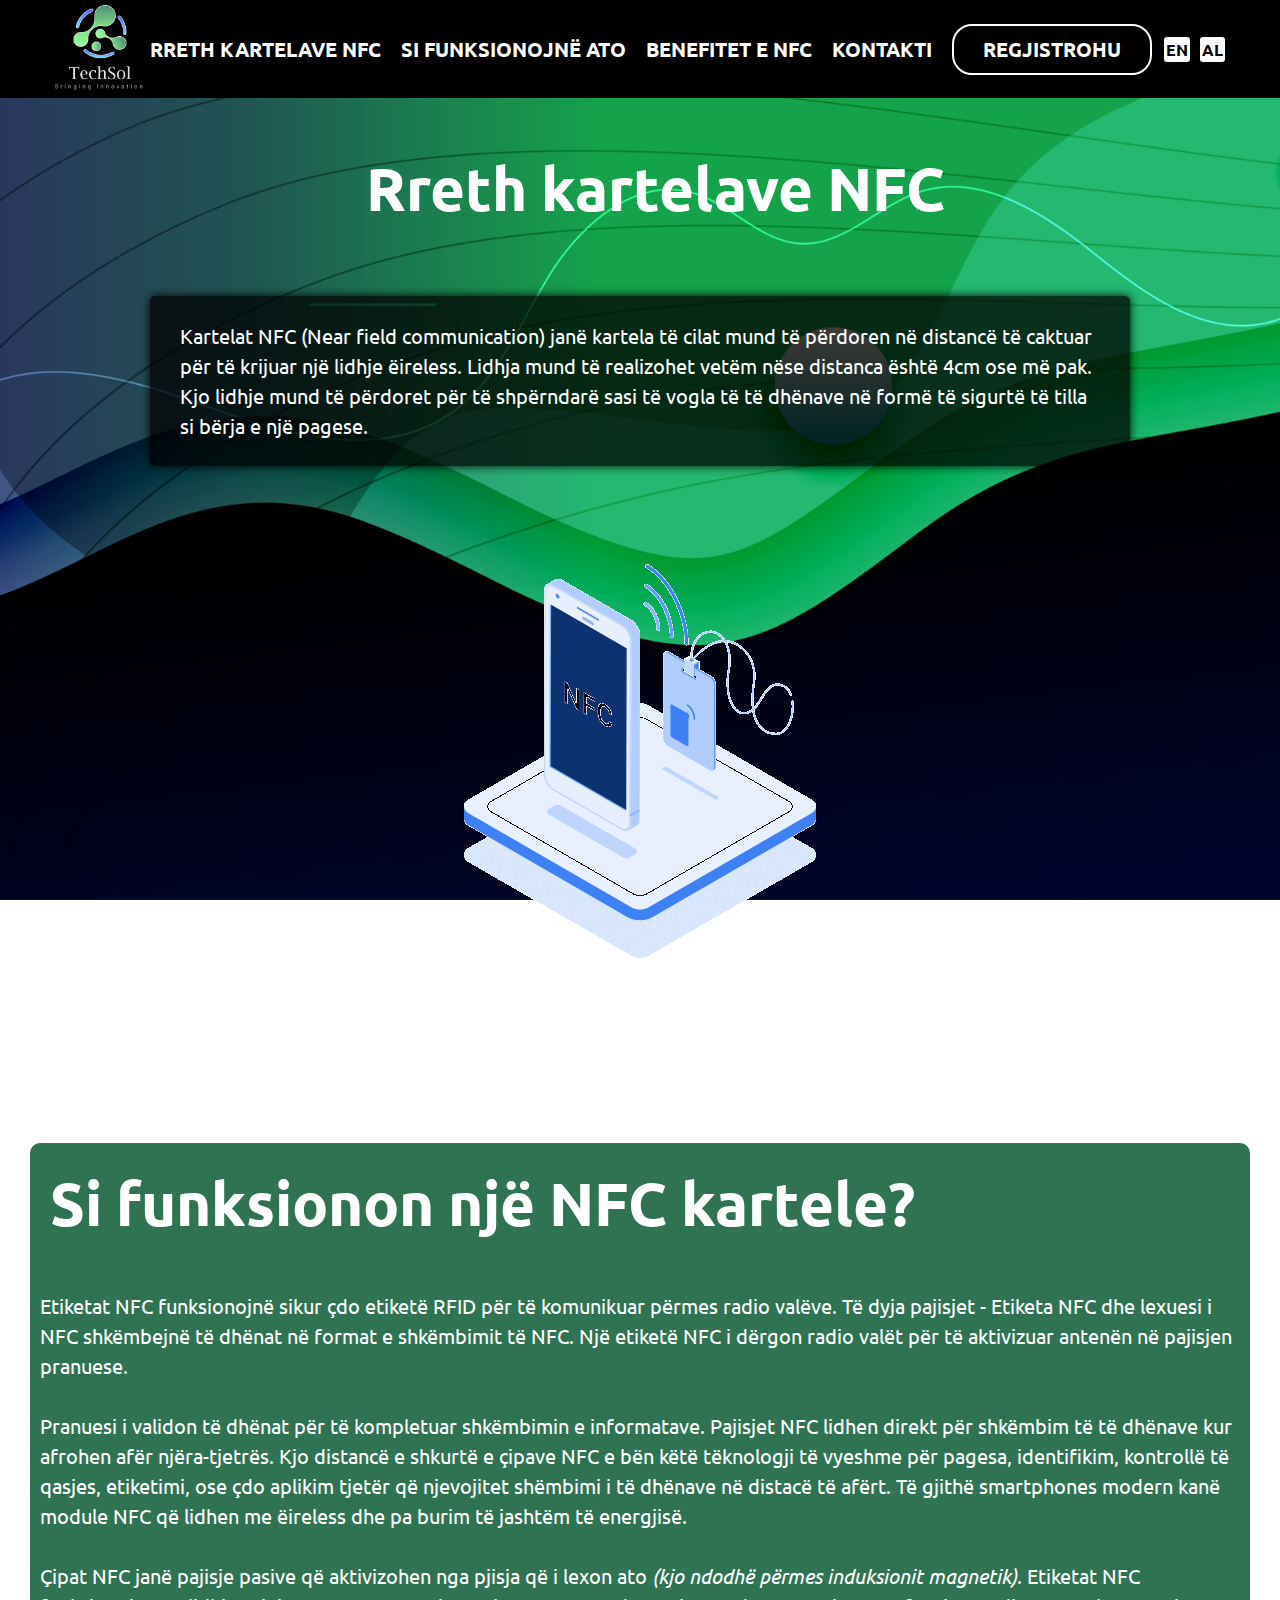
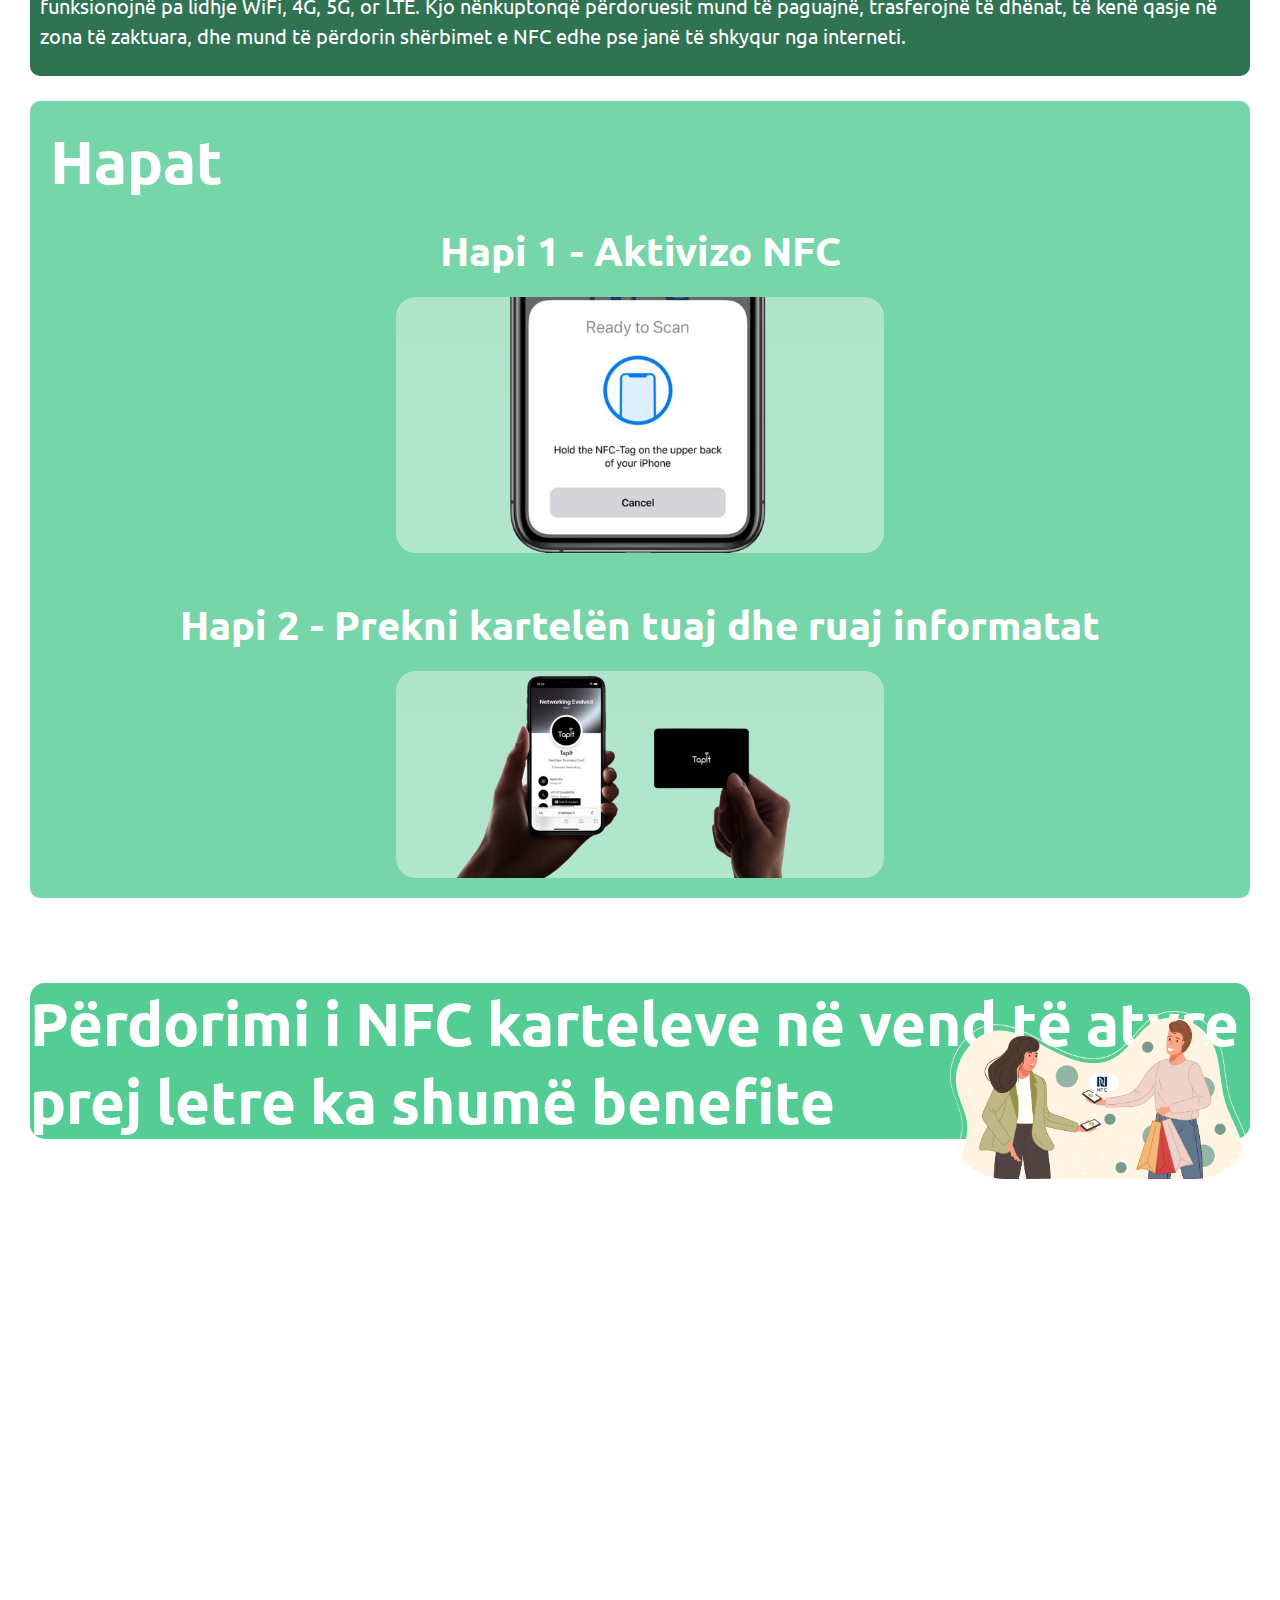
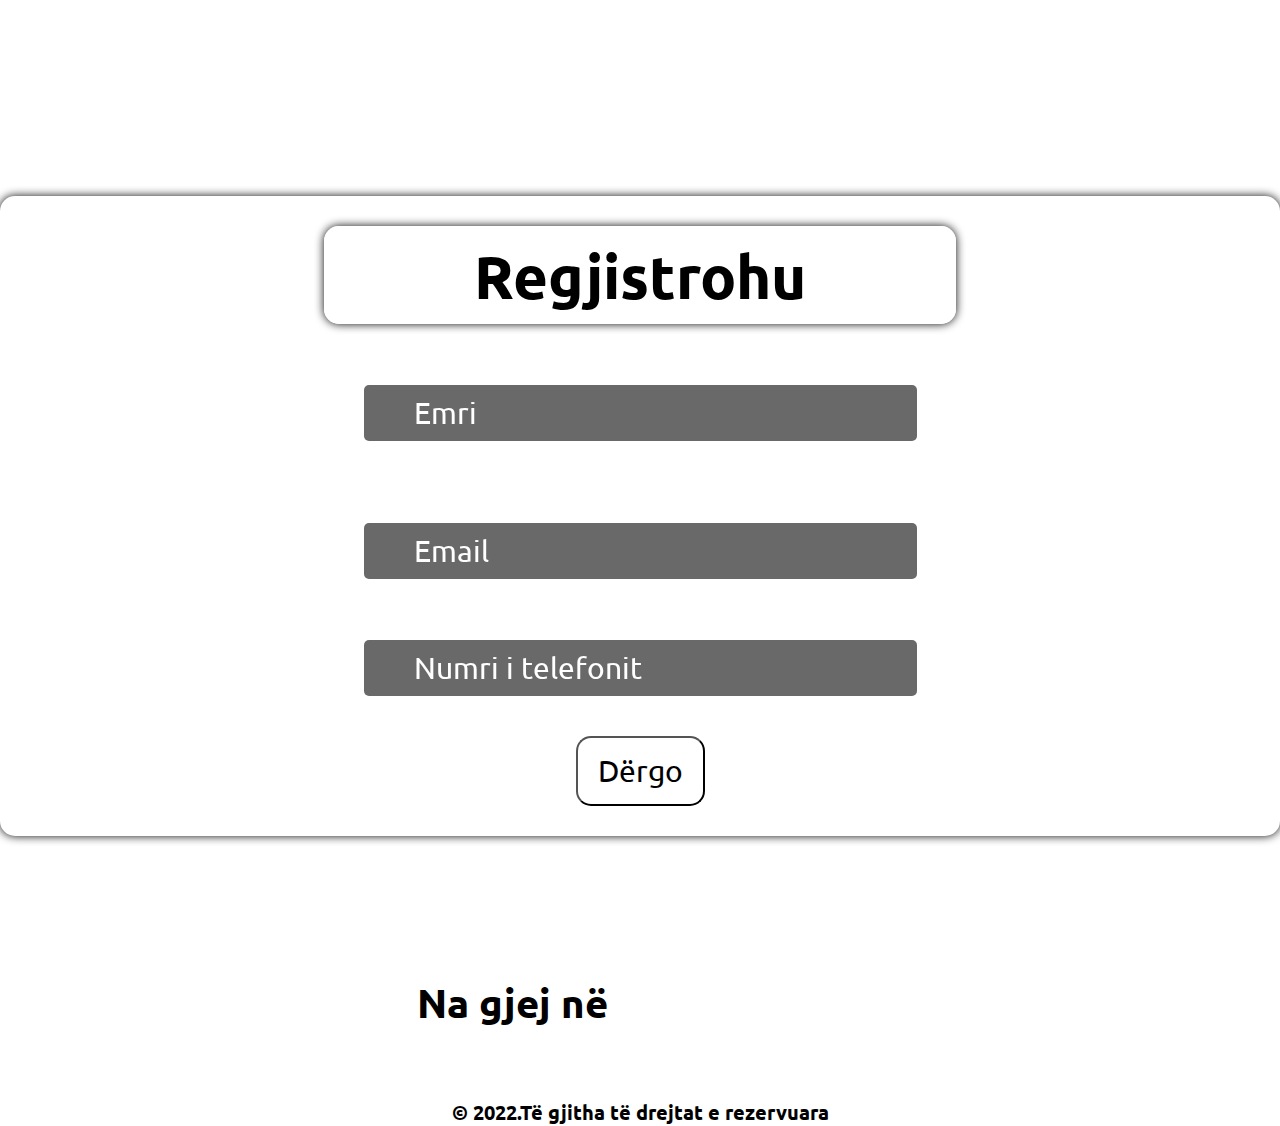
==== HTML/index-al.html @ e5b295f4 "Added page with albanian language" ====
<!DOCTYPE html>
<html lang="en">

<head>
    <meta charset="UTF-8">
    <meta http-equiv="X-UA-Compatible" content="IE=edge">
    <meta name="viewport" content="width=device-width, initial-scale=1.0">
    <link rel="stylesheet" href="../CSS/index_style.css">
    <link rel="stylesheet" href="https://cdnjs.cloudflare.com/ajax/libs/font-awesome/6.2.0/css/all.min.css" integrity="sha512-xh6O/CkQoPOWDdYTDqeRdPCVd1SpvCA9XXcUnZS2FmJNp1coAFzvtCN9BmamE+4aHK8yyUHUSCcJHgXloTyT2A==" crossorigin="anonymous" referrerpolicy="no-referrer"
    />

    <title>Kartelat NFC</title>
</head>

<body>
    <header>

        <nav>

            <div class="nav">

                <a href="../HTML/index.html"> <img id="logo" src="../IMAGES/nav-logo.png"></a>

                <a href="javascript:void(0);" class="mobile-nav-menu" onclick="myFunction()"><i class="fa-solid fa-ellipsis-vertical"></i></a>


                <ul id="nav-links">
                    <li><a href="#jump-main-content">Rreth kartelave NFC</a></li>
                    <li><a href="#nfc-work">Si funksionojnë ato</a></li>
                    <li><a href="#benefits">Benefitet e NFC</a></li>
                    <li><a href="#contact">Kontakti</a></li>


                    <ul id="nav-sign-in">
                        <li id="sing-in"><a href="#sign-form">Regjistrohu</a></li>

                    </ul>



                </ul>
                <span id="languages">
                    <a href="../HTML/index.html" language="English" class="active">EN</a>
                    <a href="../HTML/index-al.html" language="Albanian" class="active">AL</a>
                    </span>






            </div>


        </nav>

    </header>

    <main>
        <div class="main">
            <div class="main-content" id="jump-main-content">
                <h2>Rreth kartelave NFC</h2>
                <p> Kartelat NFC (Near field communication) janë kartela të cilat mund të përdoren në distancë të caktuar për të krijuar një lidhje ëireless. Lidhja mund të realizohet vetëm nëse distanca është 4cm ose më pak. Kjo lidhje mund të përdoret për
                    të shpërndarë sasi të vogla të të dhënave në formë të sigurtë të tilla si bërja e një pagese.</p>
                <img id="gif" src="../IMAGES/nfc-demo.gif">
            </div>
        </div>
    </main>

    <section id="nfc-work">
        <div class="nfc-work-content">

            <div class=" nfc-work-text">
                <div id="part-1-nfc-work-content">
                    <h2>Si funksionon një NFC kartele?</h2>
                    <p>Etiketat NFC funksionojnë sikur çdo etiketë RFID për të komunikuar përmes radio valëve. Të dyja pajisjet - Etiketa NFC dhe lexuesi i NFC shkëmbejnë të dhënat në format e shkëmbimit të NFC. Një etiketë NFC i dërgon radio valët për të
                        aktivizuar antenën në pajisjen pranuese.
                        <br><br> Pranuesi i validon të dhënat për të kompletuar shkëmbimin e informatave. Pajisjet NFC lidhen direkt për shkëmbim të të dhënave kur afrohen afër njëra-tjetrës. Kjo distancë e shkurtë e çipave NFC e bën këtë tëknologji të
                        vyeshme për pagesa, identifikim, kontrollë të qasjes, etiketimi, ose çdo aplikim tjetër që njevojitet shëmbimi i të dhënave në distacë të afërt. Të gjithë smartphones modern kanë module NFC që lidhen me ëireless dhe pa burim të
                        jashtëm të energjisë.
                        <br><br> Çipat NFC janë pajisje pasive që aktivizohen nga pjisja që i lexon ato<em> (kjo ndodhë përmes induksionit magnetik)</em>. Etiketat NFC funksionojnë pa lidhje WiFi, 4G, 5G, or LTE. Kjo nënkuptonqë përdoruesit mund të paguajnë,
                        trasferojnë të dhënat, të kenë qasje në zona të zaktuara, dhe mund të përdorin shërbimet e NFC edhe pse janë të shkyqur nga interneti.
                    </p>
                </div>



                <div class="steps">
                    <h2 class="nfc-work-text">Hapat</h2>
                    <h3>Hapi 1 - Aktivizo NFC</h3>
                    <img class="nfc-work-images" src="../IMAGES/step1.png">
                    <h3>Hapi 2 - Prekni kartelën tuaj dhe ruaj informatat </h3>
                    <img class="nfc-work-images" src="../IMAGES/step2.png">
                </div>

            </div>





        </div>
    </section>

    <section id="benefits">
        <div class="nfc-card-benefits">
            <div class="part-1-nfc-work-content">
                <h2>Përdorimi i NFC karteleve në vend të atyre prej letre ka shumë benefite</h2>
            </div>
            <div class="icons">
                <i class="fa-solid fa-tarp-droplet"></i>
                <p>E papërshkueshëme nga uji</p>


                <i class="fa-solid fa-recycle"></i>
                <p>E ripërdorueshme</p>


                <i class="fa-solid fa-infinity"> </i>
                <p>Përdorim pakufij - E rishkrueshme</p>


                <i class="fa-solid fa-shapes">   </i>
                <p>Funksionon me çdo pajisje që ka NFC</p>

            </div>

            <div class="nfc-people">
                <img src="../IMAGES/mobile-nfc.png">
            </div>

        </div>
    </section>


    <section id="sign-form">

        <div class="form">

            <form method="post" action="#">
                <h2>Regjistrohu</h2>

                <input type="text" name="name" placeholder="Emri" required />
                <input type="email" name="email" placeholder="Email" required/>
                <input type="tel" name="phone" placeholder="Numri i telefonit" required />
                <button id="btn" type="submit">Dërgo</button>

            </form>
        </div>
    </section>


    <footer id="contact">
        <div class="footer">
            <div class="social-media">
                <h3>Na gjej në</h3>
                <ul>
                    <a href="https://www.instagram.com/"><i class="fa-brands fa-instagram"></i></a>
                    <a href="https://www.facebook.com/"><i class="fa-brands fa-facebook"></i></a>
                    <a href="https://www.linkedin.com/"> <i class="fa-brands fa-linkedin"></i></a>
                </ul>

            </div>

            <p> <strong>&copy; 2022.Të gjitha të drejtat e rezervuara</strong></p>

        </div>
    </footer>
</body>
<script>
    function myFunction() {
        var x = document.getElementById("nav-links");
        if (x.style.display === "block") {
            x.style.display = "none";
        } else {
            x.style.display = "block";
        }
    }
</script>

</html>
---- CSS/index_style.css ----
@import url("https://fonts.googleapis.com/css2?family=Ubuntu:wght@300&display=swap");
* {
    box-sizing: border-box;
    padding: 0px;
    margin: 0px;
    font-family: "Ubuntu", sans-serif;
}

body {
    background: url(../IMAGES/rfid.jpg);
    background-size: cover;
    background-repeat: no-repeat;
    background-attachment: fixed;
}

.mobile-nav-menu {
    display: none;
}

::selection {
    background-color: #e1ad01;
    color: black;
}

a {
    text-decoration: none;
    color: inherit;
}

span#languages {
    display: flex;
    justify-content: flex-end;
    padding-left: 1%;
    align-items: center;
    gap: 10px;
}

span#languages a {
    padding: 2px 2px;
    border-radius: 3px;
    color: black;
    font-weight: bold;
    background-color: #ffffff;
    transition: all 0.3s ease-in-out;
}

span#languages a:hover {
    background-color: #24bb74;
}

.nav {
    display: flex;
    align-items: center;
    justify-content: space-between;
    list-style-type: none;
    background-color: black;
    padding: 5px 55px;
}

img#logo {
    width: 90px;
    height: auto;
}

.nav ul#nav-links {
    list-style-type: none;
    display: flex;
    align-items: center;
    justify-content: flex-end;
    width: 100%;
    gap: 20px;
}

.nav ul#nav-links li {
    color: white;
    font-size: 20px;
    font-weight: bolder;
    transition: all 0.3s ease-in-out;
    text-transform: uppercase;
}

.nav ul#nav-links li:hover {
    color: #e1ad01;
}

.nav ul#nav-sign-in {
    width: 200px;
    height: auto;
}

.nav ul#nav-sign-in li#sing-in {
    display: flex;
    width: 100%;
    align-items: center;
    justify-content: center;
    padding: 10px 20px;
    color: white;
    list-style-type: none;
    border-radius: 20px;
    border: 2px solid white;
    transition: all 0.3s ease-in-out;
}

.nav ul#nav-sign-in li#sing-in:hover {
    background-color: #24bb74;
}

main .main {
    background: url("../IMAGES/backround1.png");
    margin-bottom: 55px;
    background-repeat: no-repeat;
    height: 960px;
    background-size: cover;
    background-attachment: fixed;
}

main .main .main-content {
    display: grid;
    place-items: center;
    grid-template-rows: 1fr;
    grid-column-gap: 20px;
}

main .main .main-content h2 {
    color: white;
    margin: 50px 0px 0px 30px;
    font-size: 60px;
}

main .main .main-content p {
    align-self: baseline;
    margin: 70px 150px 0px 150px;
    color: white;
    font-size: 20px;
    line-height: 1.5;
    padding: 25px 30px;
    background-color: rgba(0, 0, 0, 0.747);
    box-shadow: 0 0 10px 0 rgba(0, 0, 0, 0.959);
    border-radius: 5px;
}

section#nfc-work {
    background: url("../IMAGES/back2_1.png");
    background-repeat: no-repeat;
    display: grid;
    grid-template-columns: 1fr;
    place-items: center;
    height: auto;
    background-size: cover;
    background-attachment: fixed;
    margin-bottom: 55px;
}

section#nfc-work .nfc-work-content {
    margin: 30px 0px 0px 30px;
}

section#nfc-work .nfc-work-content #part-1-nfc-work-content {
    background-color: #115e3ade;
    margin-right: 30px;
    border-radius: 10px;
}

section#nfc-work .nfc-work-content .steps {
    background-color: #24bb759f;
    border-radius: 10px;
    display: flex;
    flex-direction: column;
    justify-content: center;
    align-items: center;
    max-width: 100%;
    margin-right: 30px;
}

section#nfc-work .nfc-work-content .steps .nfc-work-text {
    align-self: flex-start;
}

section#nfc-work .nfc-work-content .steps img {
    width: 40%;
    height: auto;
    margin: 20px 0px 20px 0px;
    border-radius: 20px;
    background: linear-gradient(#f7f7f771, #ffffff6c);
}

section#nfc-work .nfc-work-content .nfc-work-text {
    color: white;
}

section#nfc-work .nfc-work-content h2 {
    padding: 20px 0px 0px 20px;
    font-size: 60px;
}

section#nfc-work .nfc-work-content h3 {
    padding-top: 25px;
    font-size: 40px;
}

section#nfc-work .nfc-work-content p {
    align-self: baseline;
    margin: 25px 0px 25px 0px;
    color: white;
    font-size: 20px;
    line-height: 1.5;
    padding: 25px 10px;
    border-radius: 5px;
}

section#benefits {
    background: url("../IMAGES/back3.png");
    background-repeat: no-repeat;
    display: grid;
    height: auto;
    background-size: cover;
    background-attachment: fixed;
}

section#benefits .nfc-card-benefits {
    margin: 30px;
}

section#benefits .nfc-card-benefits .icons {
    display: flex;
    flex-direction: column;
    flex-wrap: wrap;
    justify-content: center;
    align-items: center;
    width: 100%;
    border-radius: 20px;
    margin-top: 50px;
    padding-top: 20px;
    backdrop-filter: blur(15px);
    border: 7px solid white;
}

section#benefits .nfc-card-benefits .part-1-nfc-work-content {
    color: white;
    font-size: 40px;
    background-color: rgba(20, 187, 109, 0.733);
    border-radius: 15px;
}

section#benefits .nfc-card-benefits .icons p {
    font-size: 4em;
    margin-bottom: 65px;
    color: white;
}

section#benefits .nfc-card-benefits .icons .fa-solid {
    justify-self: center;
    font-size: 4em;
    color: white !important;
}

section#benefits .nfc-people {
    display: flex;
    justify-content: flex-end;
    align-items: flex-start;
    align-content: stretch;
}

section#benefits .nfc-card-benefits .nfc-people img {
    border-radius: 55px;
    z-index: 1;
    margin-top: -800px;
    width: 550px;
    height: auto;
}

section#sign-form {
    background-repeat: no-repeat;
    background-size: cover;
    background-attachment: fixed;
    height: auto;
    margin-top: 55px;
}

section#sign-form form h2 {
    color: rgb(0, 0, 0);
    padding: 10px 150px;
    justify-self: center;
    align-self: center;
    background-color: rgba(255, 255, 255, 0.904);
    box-shadow: 0 0 10px 0 rgba(0, 0, 0, 0.959);
    border-radius: 15px;
    font-size: 60px;
}

section#sign-form .form form {
    margin: 30px 500px;
}

section#sign-form form {
    padding: 30px 0px;
    display: grid;
    grid-template-rows: repeat(3, 1fr);
    gap: 40px;
    place-items: center;
    backdrop-filter: blur(15px);
    border-radius: 15px;
    box-shadow: 0 0 10px 0 rgba(0, 0, 0, 0.959);
}

section#sign-form form input {
    padding: 10px 50px;
    color: white;
    font-size: 30px;
    border-radius: 5px;
    border: none;
    background-color: #0707079a;
}

section#sign-form form input::placeholder {
    color: white;
}

section#sign-form form button {
    justify-self: center;
    font-size: 30px;
    height: 70px;
    padding: 0 20px;
    display: inline-block;
    line-height: 30px;
    border-radius: 15px;
    color: rgb(0, 0, 0);
    background-color: #ffffff;
    text-decoration: none;
    transition: all 0.2s ease-in-out;
}

section#sign-form form button:hover {
    background-color: rgb(255, 187, 0);
    color: black;
    border: 7px solid white;
}

footer#contact {
    margin-top: 120px;
    background-color: white;
}

footer#contact .footer {
    display: flex;
    flex-direction: column;
    gap: 50px;
    width: 100%;
    justify-content: center;
    align-items: center;
    font-size: 20px;
}

footer#contact .social-media {
    display: grid;
    grid-template-columns: 2fr 2fr;
    width: 40%;
    place-items: center;
    padding: 20px 0px;
}

footer#contact .social-media h3 {
    font-size: 2em;
}

footer#contact .social-media ul {
    display: flex;
    gap: 50px;
}

footer#contact .social-media ul .fa-brands {
    font-size: 2em;
    color: rgb(0, 0, 0) !important;
}

@media screen and (max-width: 600px) {
    @import url("https://fonts.googleapis.com/css2?family=Ubuntu:wght@300&display=swap");
    * {
        box-sizing: border-box;
        padding: 0px;
        margin: 0px;
        font-family: "Ubuntu", sans-serif;
    }
    body {
        background: url(../IMAGES/rfid.jpg);
        background-size: cover;
        background-repeat: no-repeat;
        background-attachment: fixed;
    }
     ::selection {
        background-color: #e1ad01;
        color: black;
    }
    a {
        text-decoration: none;
        color: inherit;
    }
    span#languages {
        display: flex;
        justify-content: flex-end;
        padding-left: 1%;
        align-items: center;
        gap: 10px;
    }
    .mobile-nav-menu {
        display: block;
    }
    .mobile-nav-menu i {
        color: #ffffff;
        font-size: 2em;
        position: absolute;
        top: 35px;
        right: 25px;
    }
    .nav {
        display: flex;
        align-items: center;
        justify-content: space-between;
        list-style-type: none;
        background-color: rgb(0, 0, 0);
        overflow: hidden;
        position: relative;
    }
    .nav a {
        padding: 14px 16px;
        text-decoration: none;
        font-size: 17px;
        display: block;
    }
    nav img#logo {
        width: 80px;
        height: auto;
    }
    .nav ul#nav-links {
        display: none;
    }
    .nav ul#nav-sign-in {
        display: none;
    }
    main .main {
        background: url("../IMAGES/backround1.png");
        background-repeat: no-repeat;
        background-size: cover;
        background-position: center;
        background-attachment: fixed;
        height: 800px;
    }
    main .main .main-content {
        display: flex;
        flex-direction: column;
        width: 100%;
    }
    main #gif {
        width: 100%;
        height: auto;
    }
    main .main .main-content h2 {
        color: rgb(255, 255, 255);
        font-size: 60px;
        margin: 30px 30px 0px 30px;
    }
    main .main .main-content p {
        justify-content: center;
        margin: 30px 30px 0px 30px;
        color: white;
        font-size: 20px;
        line-height: 1.5;
        padding: 25px 30px;
        background-color: rgba(0, 0, 0, 0.747);
        box-shadow: 0 0 10px 0 rgba(0, 0, 0, 0.959);
        border-radius: 5px;
    }
    section#nfc-work {
        background: url("../IMAGES/back2_1.png");
        background-repeat: no-repeat;
        display: grid;
        grid-template-columns: 1fr;
        place-items: center;
        height: auto;
        background-size: cover;
        background-attachment: fixed;
        margin-bottom: 55px;
    }
    section#nfc-work .nfc-work-content {
        margin: 30px 0px 0px 30px;
    }
    section#nfc-work .nfc-work-content #part-1-nfc-work-content {
        background-color: #115e3ade;
        margin-right: 30px;
        border-radius: 10px;
    }
    section#nfc-work .nfc-work-content .steps {
        background-color: #24bb759f;
        border-radius: 10px;
        display: flex;
        flex-direction: column;
        justify-content: center;
        align-items: center;
        max-width: 100%;
        margin-right: 30px;
    }
    section#nfc-work .nfc-work-content .steps .nfc-work-text {
        align-self: flex-start;
    }
    section#nfc-work .nfc-work-content .steps img {
        width: 100%;
        height: auto;
        border-radius: 20px;
        background: linear-gradient(#f7f7f771, #ffffff6c);
    }
    section#nfc-work .nfc-work-content .nfc-work-text {
        color: white;
    }
    section#nfc-work .nfc-work-content h2 {
        padding: 20px 0px 0px 20px;
        font-size: 60px;
    }
    section#nfc-work .nfc-work-content h3 {
        padding-top: 25px;
        font-size: 40px;
    }
    section#nfc-work .nfc-work-content p {
        align-self: baseline;
        margin: 25px 0px 25px 0px;
        color: white;
        font-size: 20px;
        line-height: 1.5;
        padding: 25px 10px;
        border-radius: 5px;
    }
    section#benefits {
        background: url("../IMAGES/back3.png");
        background-repeat: no-repeat;
        display: grid;
        height: auto;
        background-size: cover;
        background-position: center;
        background-attachment: fixed;
    }
    section#benefits .nfc-card-benefits {
        margin: 30px;
    }
    section#benefits .nfc-card-benefits .icons {
        display: flex;
        flex-direction: column;
        flex-wrap: wrap;
        justify-content: center;
        align-items: center;
        width: 100%;
        border-radius: 20px;
        margin-top: 20px;
        padding-top: 20px;
    }
    section#benefits .nfc-card-benefits .part-1-nfc-work-content {
        display: flex;
        flex-wrap: wrap;
        width: 100%;
        padding: 2px 5px;
        justify-content: center;
        color: rgb(255, 255, 255);
        font-size: 20px;
    }
    section#benefits .nfc-card-benefits .icons p {
        font-size: 20px !important;
        justify-self: center;
        margin-bottom: 65px;
        color: white;
    }
    section#benefits .nfc-card-benefits .icons .fa-solid {
        justify-self: center;
        font-size: 1em;
        color: white !important;
    }
    section#benefits .nfc-people {
        display: flex;
        margin-top: 100px;
        justify-content: center;
        align-items: flex-start;
        align-content: stretch;
    }
    section#benefits .nfc-card-benefits .nfc-people img {
        justify-self: center;
        align-self: flex-end;
        border-radius: 55px;
        width: 100%;
    }
    section#sign-form {
        background-repeat: no-repeat;
        background-size: cover;
        background-attachment: fixed;
        margin-top: 55px;
        height: 530px;
    }
    section#sign-form form h2 {
        color: rgb(0, 0, 0);
        padding: 1px 15px;
        justify-self: center;
        align-self: center;
        background-color: rgba(255, 255, 255, 0.904);
        box-shadow: 0 0 10px 0 rgba(0, 0, 0, 0.959);
        border-radius: 5px;
        font-size: 30px;
    }
    section#sign-form .form form {
        margin: 0px 0px;
    }
    section#sign-form .form {
        display: flex;
        justify-content: center;
        flex-direction: column;
        align-items: center;
        width: 100%;
    }
    section#sign-form form input {
        color: white;
        font-size: 15px;
        border-radius: 5px;
        border: none;
        width: 100%;
        background-color: #0707079a;
    }
    section#sign-form form input::placeholder {
        color: white;
    }
    section#sign-form form button {
        justify-self: center;
        font-size: 20px;
        height: 70px;
        padding: 0 20px;
        display: inline-block;
        line-height: 30px;
        border-radius: 15px;
        color: rgb(0, 0, 0);
        background-color: #ffffff;
        text-decoration: none;
        transition: all 0.2s ease-in-out;
    }
    section#sign-form form button:hover {
        background-color: rgb(255, 187, 0);
        color: black;
        border: 7px solid white;
    }
    footer#contact {
        margin-top: 120px;
        background-color: white;
    }
    footer#contact .footer {
        display: flex;
        flex-direction: column;
        gap: 50px;
        width: 100%;
        justify-content: center;
        align-items: center;
        font-size: 20px;
    }
    footer#contact .social-media {
        display: grid;
        grid-template-columns: 2fr 2fr;
        width: 100%;
        place-items: center;
        padding: 20px 0px;
    }
    footer#contact .social-media h3 {
        font-size: 1em;
    }
    footer#contact .social-media ul {
        display: flex;
        gap: 50px;
    }
    footer#contact .social-media ul .fa-brands {
        font-size: 1em;
        color: rgb(0, 0, 0) !important;
    }
}

@media screen and (max-width: 1000px) {
    a {
        text-decoration: none;
        color: inherit;
    }
    .mobile-nav-menu {
        display: block;
    }
    .mobile-nav-menu i {
        color: #ffffff;
        font-size: 2em;
        position: absolute;
        top: 35px;
        right: 25px;
    }
    .nav ul#nav-links {
        display: none;
    }
    .nav ul#nav-sign-in {
        display: none;
    }
    section#benefits .nfc-card-benefits .nfc-people img {
        border-radius: 55px;
        z-index: 1;
        width: 300px;
        height: auto;
    }
    section#benefits .nfc-card-benefits .nfc-people {
        display: flex;
        justify-content: center;
        align-items: baseline;
        width: 100%;
        margin-top: 120px;
    }
    footer#contact .social-media {
        display: grid;
        grid-template-columns: 2fr 2fr;
        width: 100%;
        place-items: center;
        padding: 20px 0px;
    }
    footer#contact .social-media h3 {
        font-size: 1em;
    }
    footer#contact .social-media ul {
        display: flex;
        gap: 50px;
    }
    footer#contact .social-media ul .fa-brands {
        font-size: 1em;
        color: rgb(0, 0, 0) !important;
    }
}

@media screen and (max-width: 1500px) {
    section#benefits .nfc-card-benefits .nfc-people img {
        border-radius: 55px;
        z-index: 1;
        margin-top: -700px;
        width: 300px;
        height: auto;
    }
    section#benefits .nfc-card-benefits .icons p {
        font-size: 3em;
        margin-bottom: 65px;
        color: white;
    }
    section#benefits .nfc-card-benefits .icons .fa-solid {
        justify-self: center;
        font-size: 3em;
        color: white !important;
    }
    section#sign-form .form form {
        margin: 0px 0px;
    }
}
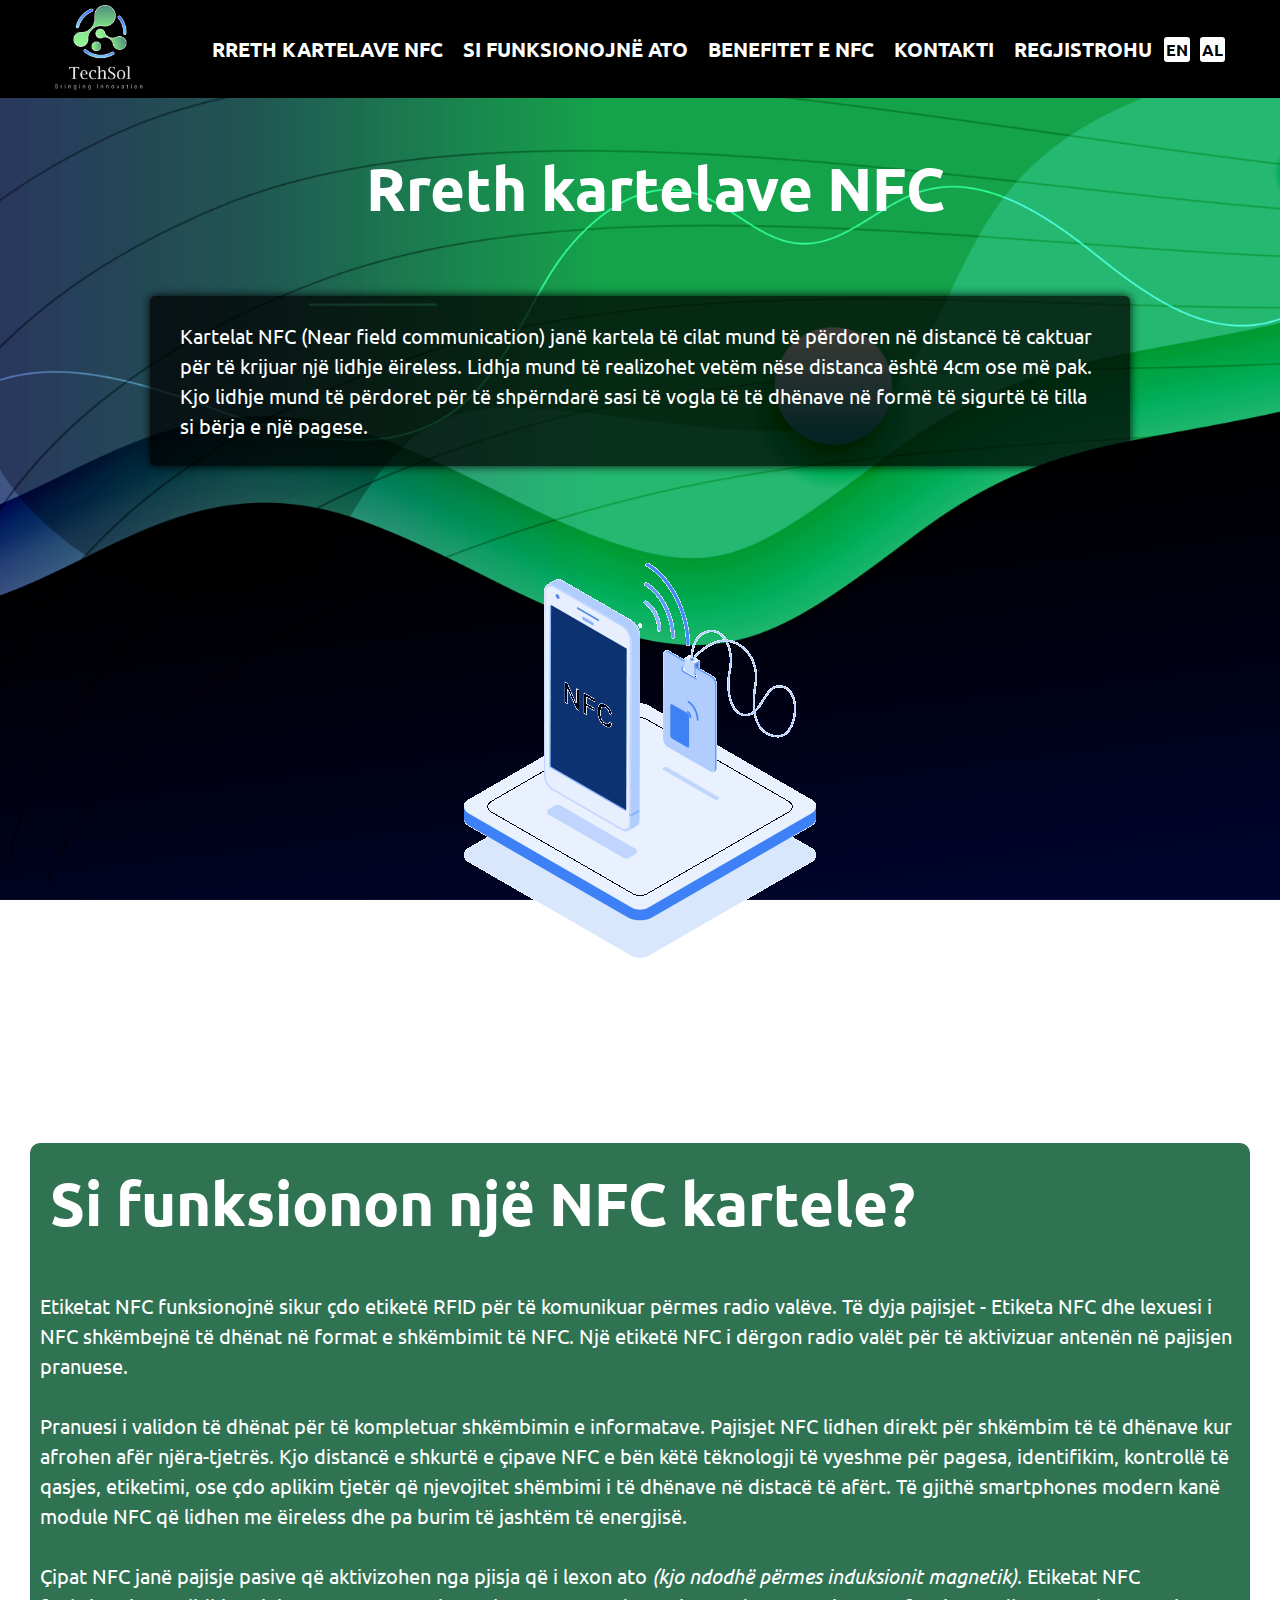
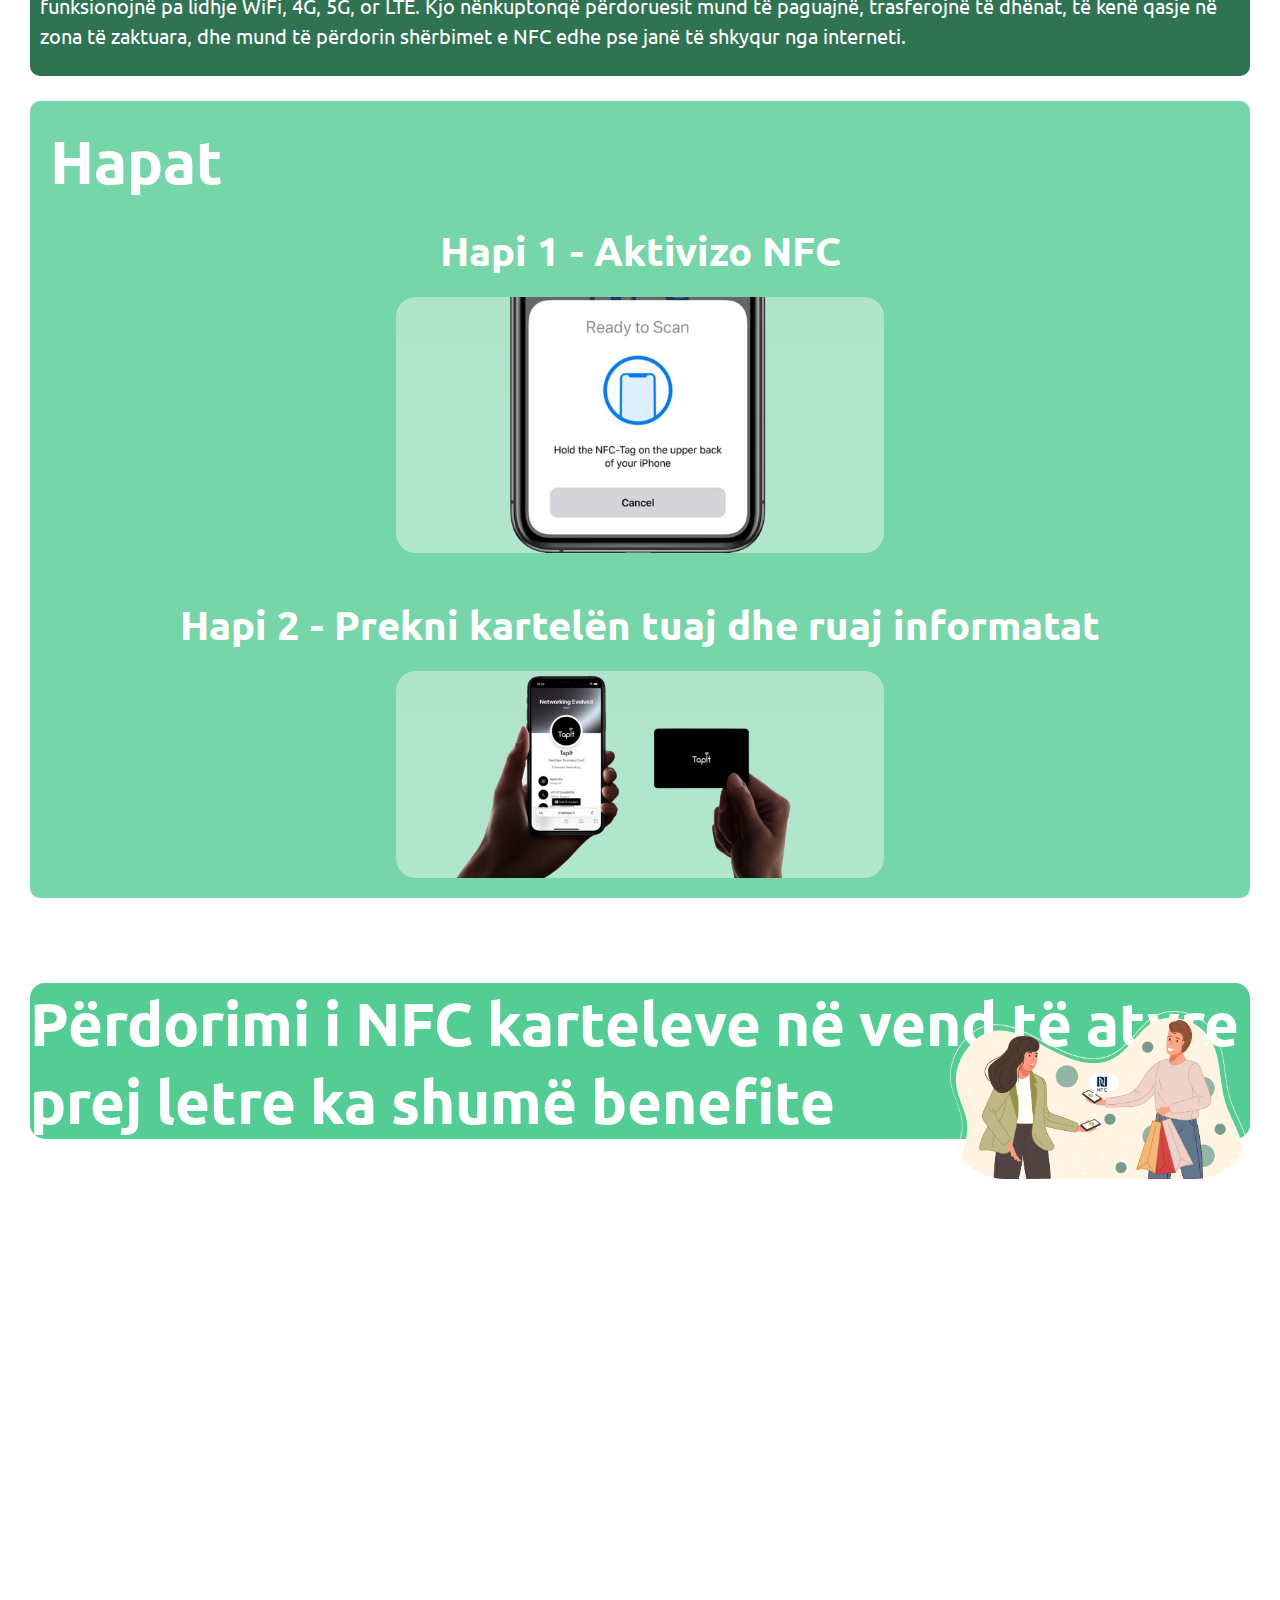
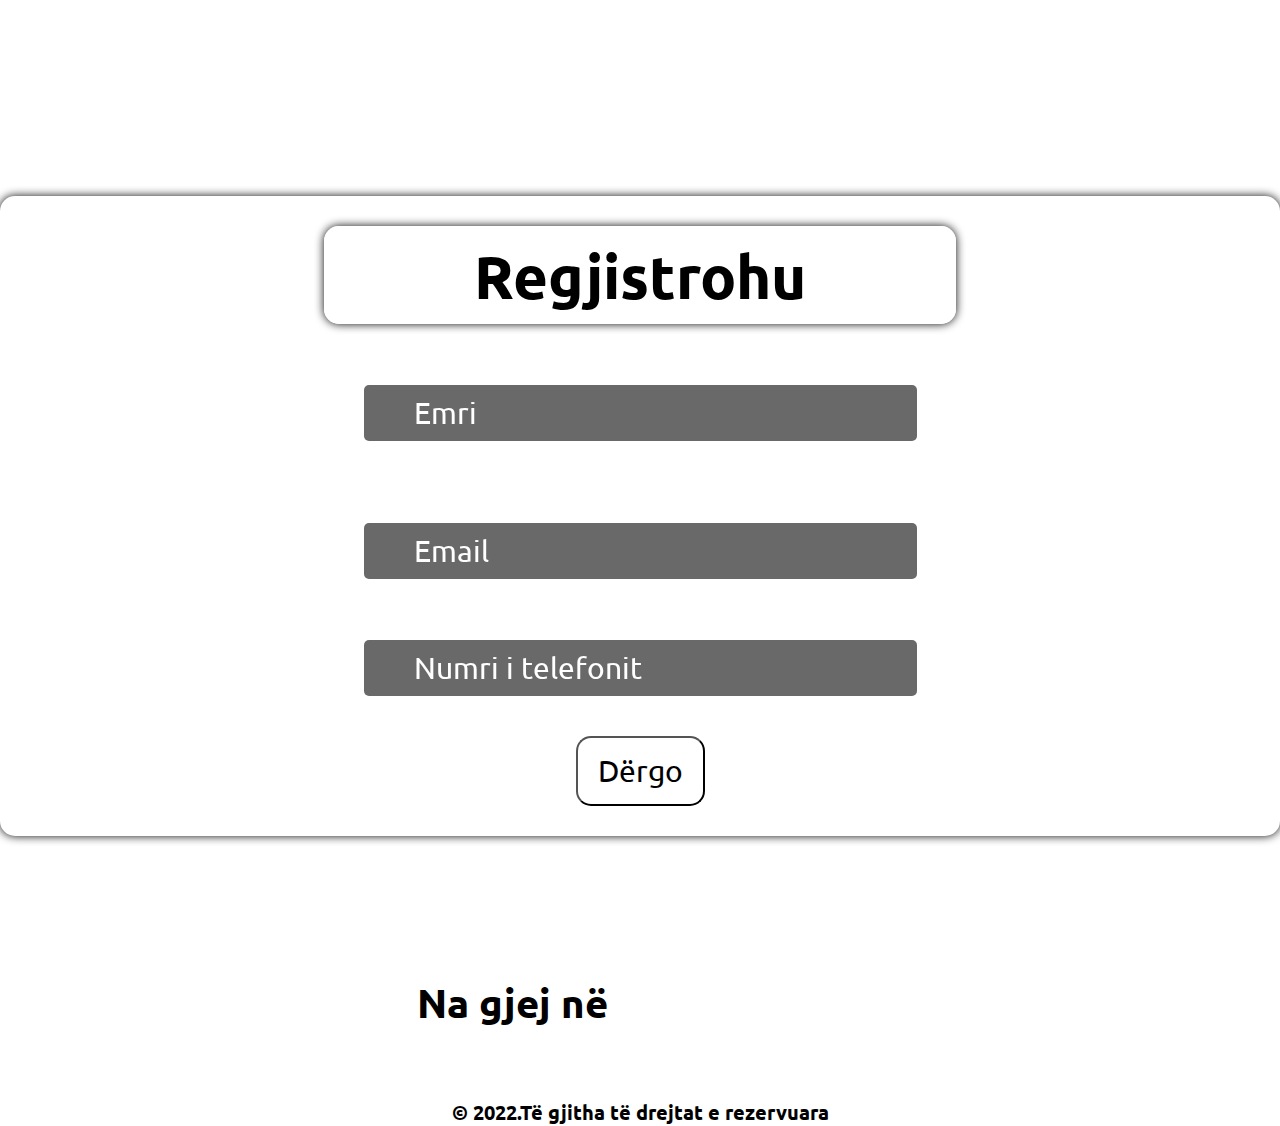
==== commit 34b0d472: "change removed nested ul tag" ====
--- a/HTML/index-al.html
+++ b/HTML/index-al.html
@@ -29,14 +29,7 @@
                     <li><a href="#nfc-work">Si funksionojnë ato</a></li>
                     <li><a href="#benefits">Benefitet e NFC</a></li>
                     <li><a href="#contact">Kontakti</a></li>
-
-
-                    <ul id="nav-sign-in">
-                        <li id="sing-in"><a href="#sign-form">Regjistrohu</a></li>
-
-                    </ul>
-
-
+                    <li id="sing-in"><a href="#sign-form">Regjistrohu</a></li>
 
                 </ul>
                 <span id="languages">
--- a/CSS/index_style.css
+++ b/CSS/index_style.css
@@ -694,6 +694,26 @@
     .nav ul#nav-sign-in {
         display: none;
     }
+    section#benefits .nfc-card-benefits .part-1-nfc-work-content {
+        display: flex;
+        flex-wrap: wrap;
+        width: 100%;
+        padding: 2px 5px;
+        justify-content: center;
+        color: rgb(255, 255, 255);
+        font-size: 25px;
+    }
+    section#benefits .nfc-card-benefits .icons p {
+        font-size: 15px !important;
+        justify-self: center;
+        margin-bottom: 65px;
+        color: white;
+    }
+    section#benefits .nfc-card-benefits .icons .fa-solid {
+        justify-self: center;
+        font-size: 1em;
+        color: white !important;
+    }
     section#benefits .nfc-card-benefits .nfc-people img {
         border-radius: 55px;
         z-index: 1;
